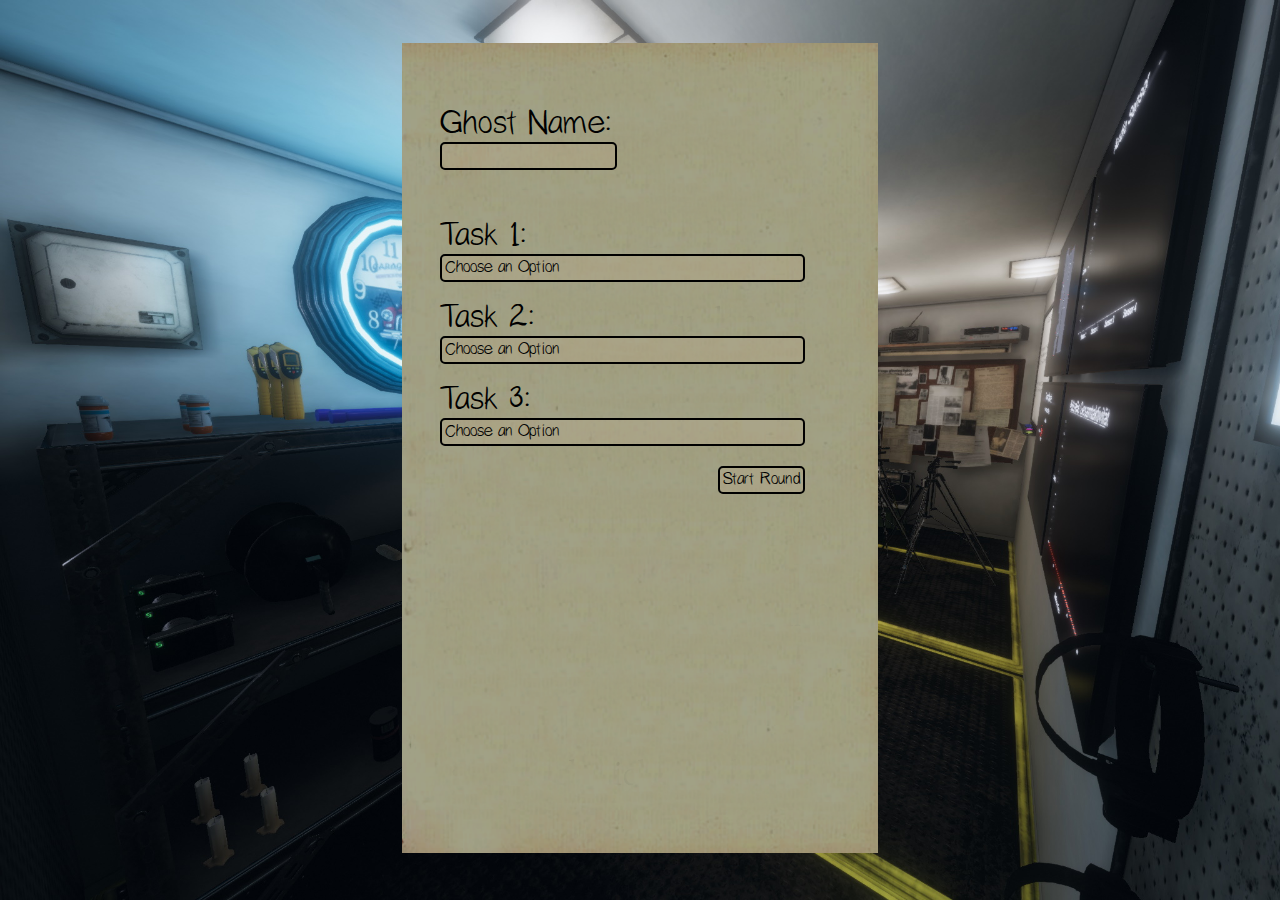
==== index.html @ 36c2043b "Initial commit" ====
<!DOCTYPE html>
<html lang="en">

<head>
    <!-- GENERAL SETTINGS -->
    <meta charset="UTF-8">
    <meta name="viewport" content="width=device-width, initial-scale=1" />
    <title>Phasmophobia Tracker</title>
    <!-- STYLESHEETS -->
    <link rel="icon" type="image/x-icon" href="./media/img/favicon.ico">
    <link rel="stylesheet" href="./css/font.css">
    <link rel="stylesheet" href="./css/index.css">
    <!-- SCRIPTS -->
    <script src="./js/data_Objectives.js"></script>
    <script src="./js/index.js" defer></script>
</head>

<body>
    <div class="journal">
        <embed src="./media/img/journal_paper.png" alt="book">
        <form method="get" action="journal.html">
            <label for="GhostName">Ghost Name:</label><br>
            <input type="text" id="GhostName" name="GhostName"><br>
            <label for="Task1">Task 1:</label><br>
            <select name="Task1" class="task" id="Task1"></select><br>
            <label for="Task2">Task 2:</label><br>
            <select name="Task2" class="task" id="Task2"></select><br>
            <label for="Task3">Task 3:</label><br>
            <select name="Task3" class="task" id="Task3"></select><br>
            <input type="submit" value="Start Round">
        </form>
    </div>
</body>
</html>
---- css/font.css ----
@font-face {
    font-family: GentiumPlus-R;
    font-style: normal;
    src: url("../media/font/GentiumPlus-R.ttf");
}

@font-face {
    font-family: Yahfie-Heavy;
    font-style: normal;
    src: url("../media/font/Yahfie-Heavy.ttf");
}

body {
    font-family: Yahfie-Heavy;
}
---- css/index.css ----
@media only screen and (min-width: 0px) {
    html {
        margin: 0;
    }

    body {
        margin: 0;
        width: 100vw;
        height: 100vh;

        background-image: url("../media/img/truck.jpg");
        background-position: center;
        background-size: cover;
        background-repeat: no-repeat;

        display: flex;
        flex-direction: row;
        justify-content: center;
        align-items: center;
    }

    .journal {
        position: unset;
    }

    .journal > embed {
        display: none;
    }

    /* FORM */

    .journal > form {
        display: flex;
        flex-direction: column;
        justify-content: center;
        align-items: flex-start;
    }

    .journal > form input,
    .journal > form select {
        margin: 0 0 20px 0;
    }

    .journal > form input,
    .journal > form select {
        -moz-appearance: none;
        appearance: none;
        padding: 3px;

        border: 2px solid black;
        border-radius: 5px;
        background-color: rgba(206, 182, 148, 0.2);

        font-family: inherit;
        font-size: 14px;
    }

    .journal > form input:nth-of-type(1) {
        margin: 0 0 50px 0
    }

    .journal > form label {
        font-size: 35px;
    }

    .journal > form input[type="submit"] {
        float: right;
    }

}

/* TABLET AND BIGGER */
@media only screen and (min-width: 450px) {

    body {
        background-image: url("../media/img/truck.jpg");
    }

    .journal {
        position: relative;
    }

    .journal > embed {
        display: unset;
        z-index: -1;
        max-width: 100vw;
        max-height: 90vh;
    }

    /* FORM */

    .journal > form {
        display: block;
        position: absolute;
        top: 8%;
        left: 8%;
    }

    .journal > form input,
    .journal > form select {
        font-size: 18px;
    }

    .journal > form input:hover,
    .journal > form select:hover {
        background-color: rgba(206, 182, 148, 0.5);
        cursor: pointer;
    }

    .journal > form label {
        font-size: 35px;
    }

    .journal > form input[type="submit"] {
        float: right;
    }

    .journal > form input[type="submit"]:hover {
        border: solid green 2px;
        color: black;
        text-decoration: underline;
        text-decoration-color: black;
    }
}
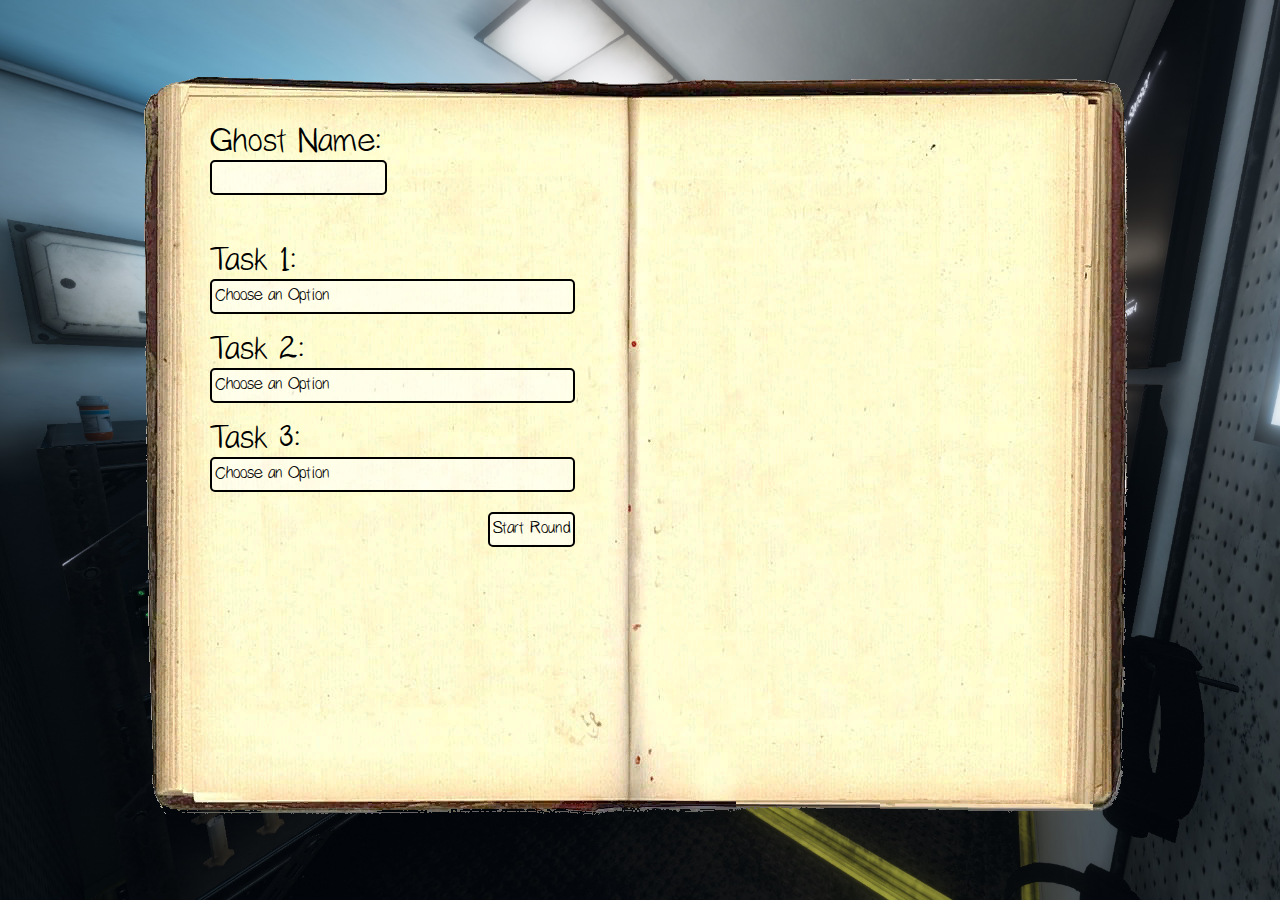
==== commit 3e1b0dab: "Changes by YamiDoesDev" ====
--- a/index.html
+++ b/index.html
@@ -17,7 +17,7 @@
 
 <body>
     <div class="journal">
-        <embed src="./media/img/journal_paper.png" alt="book">
+        <embed src="./media/img/bookBackgroundUI.png" alt="book">
         <form method="get" action="journal.html">
             <label for="GhostName">Ghost Name:</label><br>
             <input type="text" id="GhostName" name="GhostName"><br>
--- a/css/index.css
+++ b/css/index.css
@@ -21,6 +21,8 @@
 
     .journal {
         position: unset;
+        color: white;
+        text-shadow: 2px 2px black;
     }
 
     .journal > embed {
@@ -49,10 +51,11 @@
 
         border: 2px solid black;
         border-radius: 5px;
-        background-color: rgba(206, 182, 148, 0.2);
+        background-color: rgba(255, 255, 255, 0.5);
 
         font-family: inherit;
-        font-size: 14px;
+        font-size: 16px;
+        line-height: 25px;
     }
 
     .journal > form input:nth-of-type(1) {
@@ -72,12 +75,10 @@
 /* TABLET AND BIGGER */
 @media only screen and (min-width: 450px) {
 
-    body {
-        background-image: url("../media/img/truck.jpg");
-    }
-
     .journal {
         position: relative;
+        color: black;
+        text-shadow: none;
     }
 
     .journal > embed {
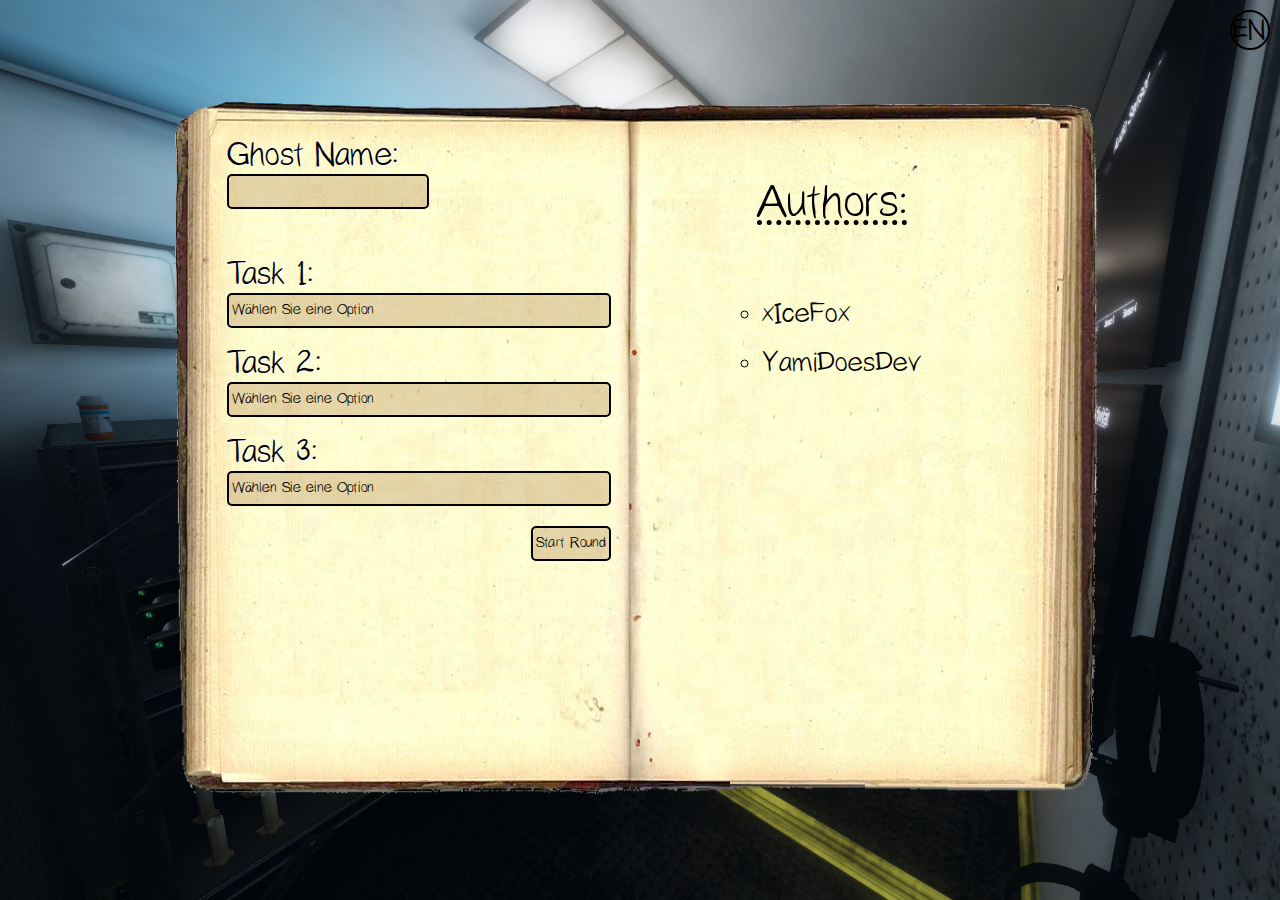
==== commit 7775f605: "Changed the base design & added language switcher" ====
--- a/index.html
+++ b/index.html
@@ -11,24 +11,38 @@
     <link rel="stylesheet" href="./css/font.css">
     <link rel="stylesheet" href="./css/index.css">
     <!-- SCRIPTS -->
-    <script src="./js/data_Objectives.js"></script>
+    <script src="./js/dataObjectives.js"></script>
     <script src="./js/index.js" defer></script>
 </head>
 
 <body>
+    <div id="langSwitch" data-lang="de">
+        EN
+    </div>
     <div class="journal">
-        <embed src="./media/img/bookBackgroundUI.png" alt="book">
-        <form method="get" action="journal.html">
-            <label for="GhostName">Ghost Name:</label><br>
-            <input type="text" id="GhostName" name="GhostName"><br>
-            <label for="Task1">Task 1:</label><br>
-            <select name="Task1" class="task" id="Task1"></select><br>
-            <label for="Task2">Task 2:</label><br>
-            <select name="Task2" class="task" id="Task2"></select><br>
-            <label for="Task3">Task 3:</label><br>
-            <select name="Task3" class="task" id="Task3"></select><br>
-            <input type="submit" value="Start Round">
-        </form>
+        <embed src="./media/img/bookBackgroundUI.png" alt="Journal">
+        <div class="pages left">
+            <form method="get" action="journal.html">
+                <label for="GhostName">Ghost Name:</label><br>
+                <input type="text" id="GhostName" name="GhostName"><br>
+                <label for="Task1">Task 1:</label><br>
+                <select name="Task1" class="task" id="Task1"></select><br>
+                <label for="Task2">Task 2:</label><br>
+                <select name="Task2" class="task" id="Task2"></select><br>
+                <label for="Task3">Task 3:</label><br>
+                <select name="Task3" class="task" id="Task3"></select><br>
+                <input type="submit" value="Start Round">
+            </form>
+        </div>
+        <div class="pages right">
+            <embed src="./media/img/bookBackgroundUI.png" alt="Journal">
+            <h2>Authors:</h2>
+            <ul>
+                <li>xIceFox</li>
+                <li>YamiDoesDev</li>
+            </ul>
+        </div>
     </div>
 </body>
+
 </html>--- a/css/index.css
+++ b/css/index.css
@@ -1,17 +1,23 @@
 @media only screen and (min-width: 0px) {
+    /* GENERAL */
+
+    body,
     html {
         margin: 0;
     }
 
-    body {
-        margin: 0;
-        width: 100vw;
-        height: 100vh;
-
+    html {
+        width: 100vw;
+        height: 100vh;
         background-image: url("../media/img/truck.jpg");
         background-position: center;
         background-size: cover;
         background-repeat: no-repeat;
+    }
+
+    body {
+        width: 100vw;
+        height: 100vh;
 
         display: flex;
         flex-direction: row;
@@ -19,116 +25,267 @@
         align-items: center;
     }
 
+    /* LANGSWITCH */
+
+    #langSwitch {
+        position: absolute;
+        top: 10px;
+        right: 10px;
+        width: 40px;
+        height: 40px;
+        box-sizing: border-box;
+        border: solid black 2px;
+        border-radius: 50px;
+        font-size: 30px;
+        line-height: 40px;
+    }
+
+    #langSwitch:hover {
+        cursor: pointer;
+    }
+
+    /* JOURNAL GENERAL */
+
     .journal {
         position: unset;
-        color: white;
-        text-shadow: 2px 2px black;
-    }
-
-    .journal > embed {
+        width: 95%;
+        height: 90%;
+
+        display: flex;
+        flex-direction: column;
+        justify-content: flex-start;
+        justify-content: flex-start;
+    }
+
+    .journal>embed {
         display: none;
-    }
-
-    /* FORM */
-
-    .journal > form {
+        width: 100%;
+        height: 100%;
+    }
+
+    .journal>.pages {
+        position: unset;
+
+        width: 100%;
+        height: 50%;
+
         display: flex;
         flex-direction: column;
-        justify-content: center;
+        justify-content: flex-start;
         align-items: flex-start;
     }
 
-    .journal > form input,
-    .journal > form select {
+    /* JOURNAL LEFT */
+
+    .journal>.pages.left>form {
+        width: 100%;
+        height: 100%;
+    }
+
+    .journal>.pages.left>form>select {
+        width: 100%;
+    }
+
+    .journal>.pages.left>form>label {
+        font-size: 25px;
+        text-shadow: 1px 1px white;
+    }
+
+    .journal>.pages.left>form>input[type="submit"] {
+        float: right;
+    }
+
+    .journal>.pages.left>form>input:nth-of-type(1) {
+        width: 50%;
+        margin: 0 0 30px 0
+    }
+
+    .journal>.pages.left>form>input,
+    .journal>.pages.left>form>select {
         margin: 0 0 20px 0;
-    }
-
-    .journal > form input,
-    .journal > form select {
-        -moz-appearance: none;
-        appearance: none;
-        padding: 3px;
+        padding: 3px 3px 3px 3px;
 
         border: 2px solid black;
         border-radius: 5px;
-        background-color: rgba(255, 255, 255, 0.5);
-
+        background-color: rgba(255, 255, 255, 0.75);
+
+        appearance: none;
         font-family: inherit;
         font-size: 16px;
         line-height: 25px;
     }
 
-    .journal > form input:nth-of-type(1) {
-        margin: 0 0 50px 0
-    }
-
-    .journal > form label {
-        font-size: 35px;
-    }
-
-    .journal > form input[type="submit"] {
-        float: right;
+    /* JOURNAL RIGHT */
+
+    .journal>.pages.right {
+        position: relative;
+        justify-content: center;
+    }
+
+    .journal>.pages.right>embed {
+        width: 100%;
+        height: auto;
+    }
+
+    .journal>.pages.right>h2 {
+        position: absolute;
+        text-decoration: underline dotted;
+        top: 20%;
+        left: 10%;
+    }
+
+    .journal>.pages.right>ul {
+        list-style:circle;
+        position: absolute;
+        padding-left: 5%;
+        top: 30%;
+        left: 10%;
+        font-size: 20px;
     }
 
 }
 
 /* TABLET AND BIGGER */
 @media only screen and (min-width: 450px) {
+    /* GENERAL */
+
+    body,
+    html {
+        margin: 0;
+    }
+
+    html {
+        width: 100vw;
+        height: 100vh;
+        background-image: url("../media/img/truck.jpg");
+        background-position: center;
+        background-size: cover;
+        background-repeat: no-repeat;
+    }
+
+    body {
+        width: 100vw;
+        height: 100vh;
+
+        display: flex;
+        flex-direction: row;
+        justify-content: center;
+        align-items: center;
+    }
+
+    /* JOURNAL GENERAL */
 
     .journal {
         position: relative;
-        color: black;
-        text-shadow: none;
-    }
-
-    .journal > embed {
+        width: auto;
+        height: 80%;
+
+        display: block
+    }
+
+    .journal>embed {
         display: unset;
-        z-index: -1;
-        max-width: 100vw;
-        max-height: 90vh;
-    }
-
-    /* FORM */
-
-    .journal > form {
-        display: block;
-        position: absolute;
-        top: 8%;
-        left: 8%;
-    }
-
-    .journal > form input,
-    .journal > form select {
-        font-size: 18px;
-    }
-
-    .journal > form input:hover,
-    .journal > form select:hover {
-        background-color: rgba(206, 182, 148, 0.5);
-        cursor: pointer;
-    }
-
-    .journal > form label {
+        width: 100%;
+        height: 100%;
+    }
+
+    .journal>.pages {
+        position: absolute;
+        top: calc(0% + 50px);
+
+        width: calc(40%);
+        height: calc(100% - 110px);
+
+        display: flex;
+        flex-direction: column;
+        justify-content: flex-start;
+        align-items: flex-start;
+    }
+
+    .journal>.pages.left {
+        left: calc(7%);
+    }
+
+    .journal>.pages.right {
+        left: calc(50%);
+    }
+
+    /* JOURNAL LEFT */
+
+    .journal>.pages.left>form {
+        width: 100%;
+        height: 100%;
+    }
+
+    .journal>.pages.left>form>select {
+        width: 100%;
+    }
+
+    .journal>.pages.left>form>label {
         font-size: 35px;
     }
 
-    .journal > form input[type="submit"] {
+    .journal>.pages.left>form>input[type="submit"] {
         float: right;
     }
 
-    .journal > form input[type="submit"]:hover {
-        border: solid green 2px;
-        color: black;
-        text-decoration: underline;
-        text-decoration-color: black;
-    }
-}
-
-
-
-
-
-
-
-
-
+    .journal>.pages.left>form>input:nth-of-type(1) {
+        width: 50%;
+        margin: 0 0 50px 0
+    }
+
+    .journal>.pages.left>form>input,
+    .journal>.pages.left>form>select {
+        margin: 0 0 20px 0;
+        padding: 3px 3px 3px 3px;
+
+        border: 2px solid black;
+        border-radius: 5px;
+        background-color: rgba(124, 54, 0, 0.2);
+
+        appearance: none;
+        font-family: inherit;
+        font-size: 16px;
+        line-height: 25px;
+    }
+
+    .journal>.pages.left>form>input:hover,
+    .journal>.pages.left>form>select:hover {
+        background-color: rgba(124, 54, 0, 0.3);
+    }
+
+    /* JOURNAL RIGHT */
+
+    .journal>.pages.right {
+        position: absolute;
+
+        display: flex;
+        justify-content: flex-start;
+        align-items: center;
+    }
+
+    .journal>.pages.right>embed {
+        display: none;
+    }
+
+    .journal>.pages.right>h2 {
+        position: unset;
+        top: 20%;
+        left: 10%;
+        text-decoration: underline dotted;
+        font-size: 50px;
+    }
+
+    .journal>.pages.right>ul {
+        list-style: circle;
+        position: unset;
+        padding-left: 5%;
+        top: 30%;
+        left: 10%;
+        font-size: 30px;
+    }
+
+    .journal>.pages.right>ul>li {
+        margin: 0 0 20px 0;
+    }
+}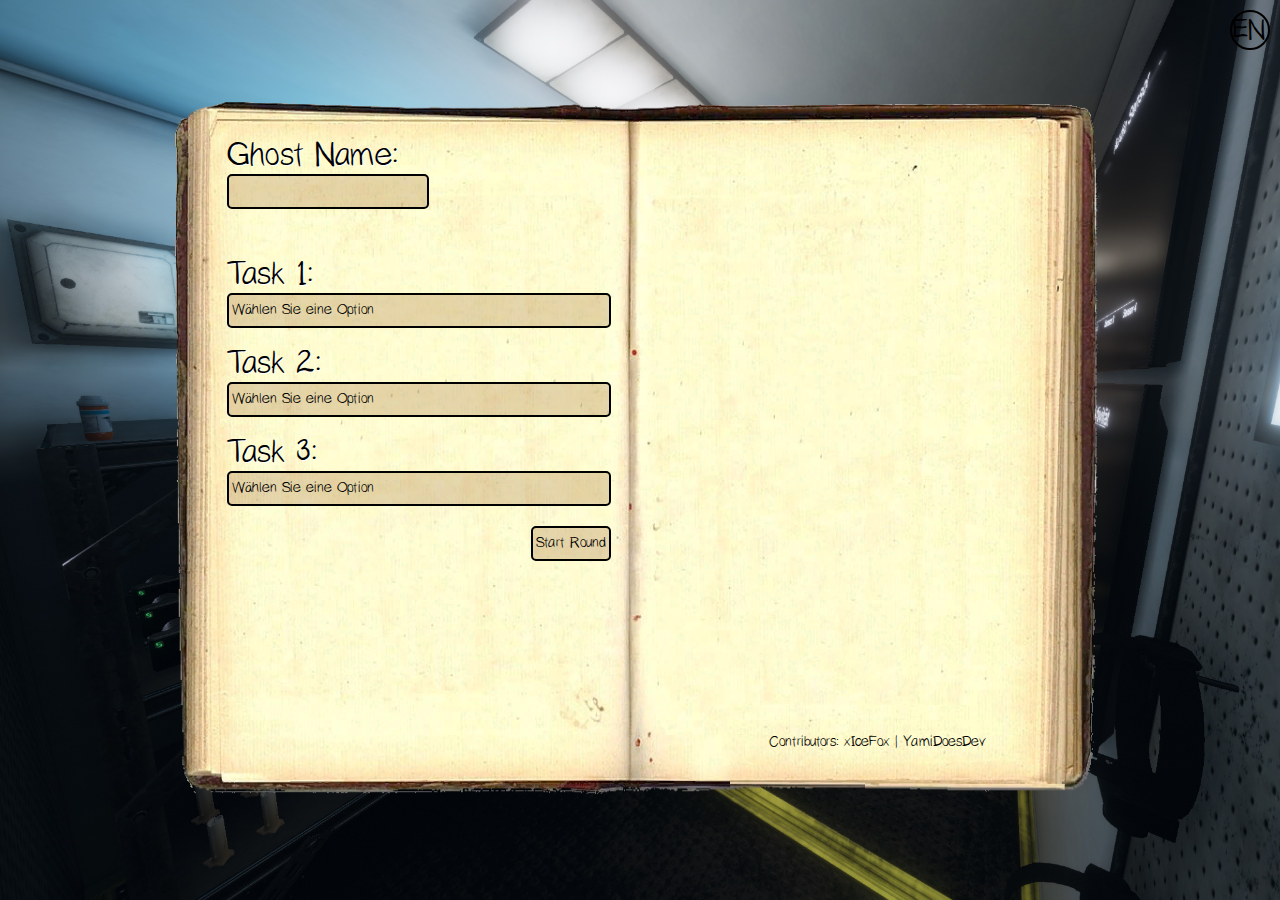
==== commit b222440c: "made some little temporary design fixes" ====
--- a/index.html
+++ b/index.html
@@ -36,11 +36,7 @@
         </div>
         <div class="pages right">
             <embed src="./media/img/bookBackgroundUI.png" alt="Journal">
-            <h2>Authors:</h2>
-            <ul>
-                <li>xIceFox</li>
-                <li>YamiDoesDev</li>
-            </ul>
+            <div>Contributors: xIceFox | YamiDoesDev</div>
         </div>
     </div>
 </body>
--- a/css/index.css
+++ b/css/index.css
@@ -127,22 +127,12 @@
         height: auto;
     }
 
-    .journal>.pages.right>h2 {
-        position: absolute;
-        text-decoration: underline dotted;
-        top: 20%;
-        left: 10%;
-    }
-
-    .journal>.pages.right>ul {
-        list-style:circle;
-        position: absolute;
-        padding-left: 5%;
-        top: 30%;
-        left: 10%;
-        font-size: 20px;
-    }
-
+    .journal>.pages.right>div {
+        position: absolute;
+        bottom: 18%;
+        right: 10%;
+        font-size: 10px;
+    }
 }
 
 /* TABLET AND BIGGER */
@@ -268,24 +258,10 @@
         display: none;
     }
 
-    .journal>.pages.right>h2 {
-        position: unset;
-        top: 20%;
-        left: 10%;
-        text-decoration: underline dotted;
-        font-size: 50px;
-    }
-
-    .journal>.pages.right>ul {
-        list-style: circle;
-        position: unset;
-        padding-left: 5%;
-        top: 30%;
-        left: 10%;
-        font-size: 30px;
-    }
-
-    .journal>.pages.right>ul>li {
-        margin: 0 0 20px 0;
+    .journal>.pages.right>div {
+        position: absolute;
+        bottom: 0;
+        right: 10%;
+        font-size: 16px;
     }
 }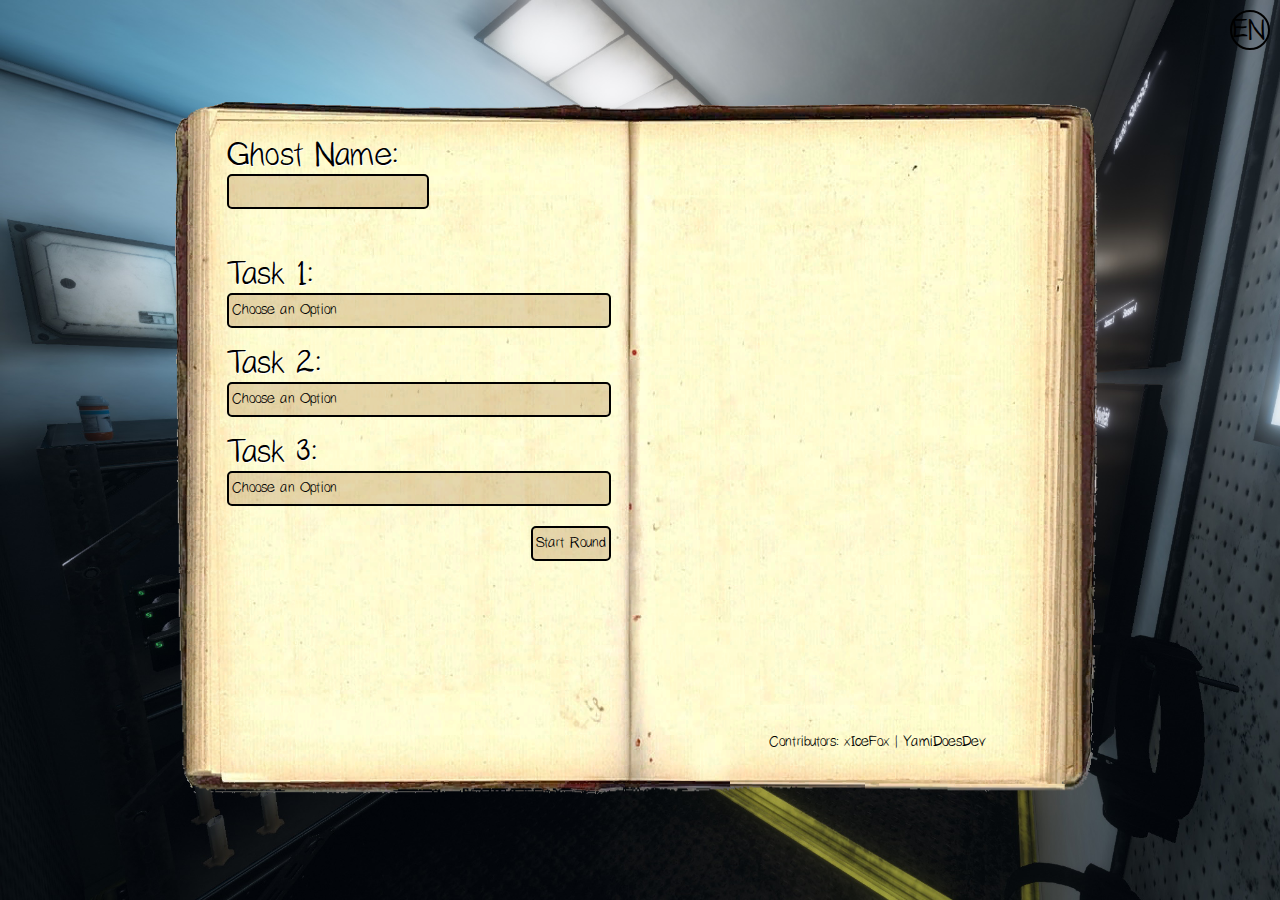
==== commit 0ff55df8: "Hantu und Yokai activated. Small design changes." ====
--- a/index.html
+++ b/index.html
@@ -16,7 +16,7 @@
 </head>
 
 <body>
-    <div id="langSwitch" data-lang="de">
+    <div id="langSwitch" data-lang="en">
         EN
     </div>
     <div class="journal">
